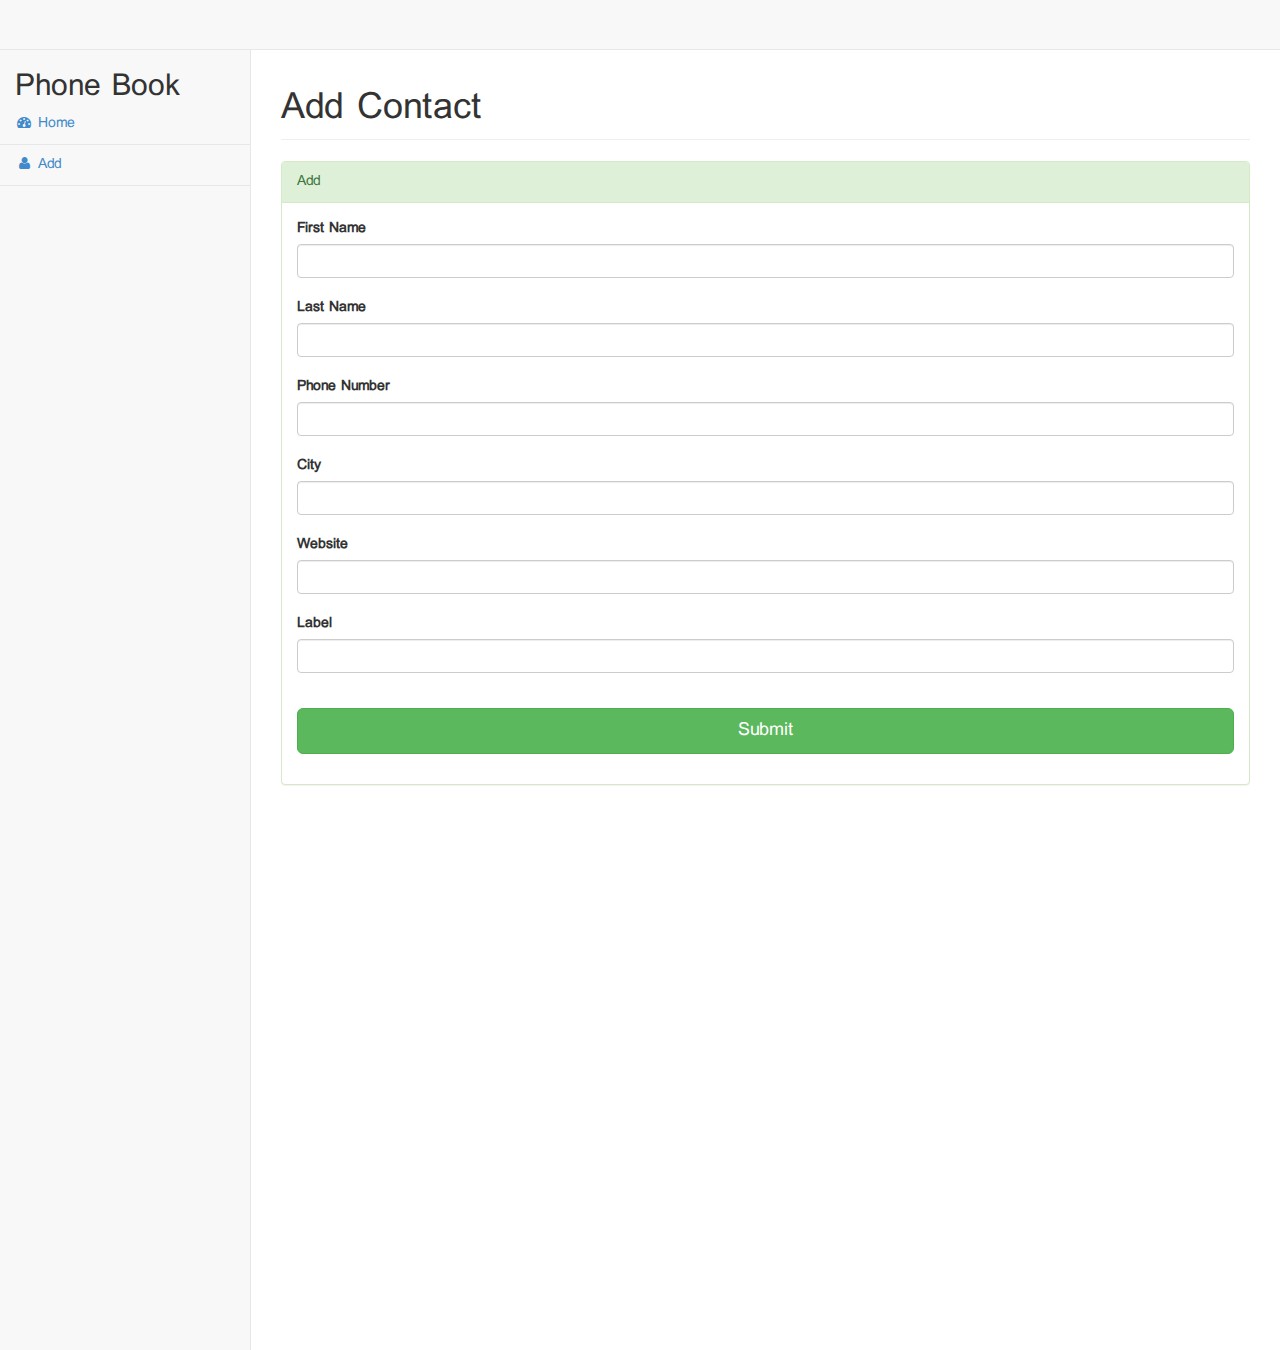
==== add.html @ 6716346e "make Phone Book" ====
<!DOCTYPE html>
<html>

<head>
    <script src="https://ajax.googleapis.com/ajax/libs/jquery/3.1.1/jquery.min.js"></script>
    <meta charset="utf-8">
    <meta name="viewport" content="width=device-width, initial-scale=1.0">
    <title>Add contact | Phone Book</title>
    <link href="css/bootstrap.min.css" rel="stylesheet">
    <link href="font-awesome/css/font-awesome.css" rel="stylesheet">
    <link href="css/sb-admin.css" rel="stylesheet">
</head>

<body>
    <style>
        body {
            font-family: iran_sans;
            size: 25px;
        }
    </style>
    <div id="wrapper">
        <nav class="navbar navbar-default navbar-fixed-top" role="navigation" style="margin-bottom: 0">
            <div class="navbar-default navbar-static-side" role="navigation">
                <div class="sidebar-collapse">
                    <ul class="nav" id="side-menu">
                        <div class="col-lg-12">
                            <h2>Phone Book</h2>
                        </div>
                        <li>
                            <a href="index.html"><i class="fa fa-dashboard fa-fw"></i> Home </a>
                        </li>
                        
                        <li>
                            <a href="#"><i class="fa fa-user fa-fw"></i> Add </a>
                        </li>

                </div>
            </div>
        </nav>
        <div id="page-wrapper">
            <div class="row">
                <div class="col-lg-12">
                    <h1 class="page-header">Add Contact</h1>
                </div>
            </div>
            <!-- /.row -->
        
            <!-- ====================== -->
            <div class="row">
                <div class="col-lg-6">
                </div>
                <div class="col-lg-12">
                    <div class="panel panel-success">
                        <div class="panel-heading">
                            Add
                        </div>
                        <div class="panel-body">
                            <div class="row">
                                <div class="col-lg-6">
                                </div>
                                <!-- /.col-lg-6 (nested) -->
                                <div class="col-lg-12">
                                    <fieldset>
                                        <form role="form" action="submit.html" method="post">
                                            <div class="form-group">
                                                    <label>First Name</label>
                                                    <input type="text" name="firstname" class="form-control" pattern="[a-zA-Z]+" required>
                                                    <br>
                                                
                                                    <label>Last Name</label>
                                                    <input type="text" name="lastname" class="form-control" pattern="[a-zA-Z]+">
                                                    <br>

                                                <div class="form-group">

                                                    <label>Phone Number</label>
                                                    <input type="tel" name="Phonenumber" class="form-control" maxlength="11" pattern="09(0[1-2]|1[0-9]|3[0-9]|2[0-1])-?[0-9]{3}-?[0-9]{4})" required>
                                                    <br>

                                                    <label>City</label>
                                                    <input type="text" name="city" id="city"  class="form-control">
                                                    <br>

                                                    <label>Website</label>
                                                    <input type="text" name="Website" id="Website" class="form-control">
                                                    <br>

                                                    <label>Label</label>
                                                    <input type="text" name="Label" id="Label" class="form-control">
                                                    <br>
                                                </div>
                                        </form>
                                        <input type="submit" Class="btn btn-success btn-lg styless btn-block" value="Submit">
                                </div>
                            </div>
                        </div>
                    </div>
                </div>
                <!-- /.col-lg-6 (nested) -->
            </div>
            <!-- ====================================== -->
        </div>
    </div>
    
    <script src="js/jquery-1.10.2.js"></script>
    <script src="js/bootstrap.min.js"></script>
    <script src="js/plugins/metisMenu/jquery.metisMenu.js"></script>
    <script src="js/sb-admin.js"></script>
</body>
<!--   text-align: center; -->
</html>
---- css/sb-admin.css ----
/* Global Styles */

/* ------------------------------- */
@font-face{font-family:iran_sans; src:url(../fonts/IRANsans.eot) format('eot'), url(../fonts/IRANsans.woff) format('woff'), url(../fonts/IRANsans.ttf) format('ttf');}

body {
    padding-top: 100px;
    background-color: #f8f8f8;
	font-family:iran_sans;
}

@media(min-width:768px) {
    body {
        padding-top: 50px;
    }
}

/* Wrappers */

/* ------------------------------- */

#wrapper {
    width: 100%;
}

#page-wrapper {
    padding: 0 15px;
    min-height: 568px;
    background-color: #fff;
	
	font-family:iran_sans;
}

@media(min-width:768px) {
    #page-wrapper {
        position: inherit;
        margin: 0 0 0 250px;
        padding: 0 30px;
        min-height: 1300px;
        border-left: 1px solid #e7e7e7;
    }
}

/* Navigation */

/* ------------------------------- */

/* Top Right Navigation Dropdown Styles */

.navbar-top-links li {
    display: inline-block;
}

.navbar-top-links li:last-child {
    margin-right: 15px;
}

.navbar-top-links li a {
    padding: 15px;
    min-height: 50px;
}

.navbar-top-links .dropdown-menu li {
    display: block;
}

.navbar-top-links .dropdown-menu li:last-child {
    margin-right: 0;
}

.navbar-top-links .dropdown-menu li a {
    padding: 3px 20px;
    min-height: 0;
}

.navbar-top-links .dropdown-menu li a div {
    white-space: normal;
}

.navbar-top-links .dropdown-messages,
.navbar-top-links .dropdown-tasks,
.navbar-top-links .dropdown-alerts {
    width: 310px;
    min-width: 0;
}

.navbar-top-links .dropdown-messages {
    margin-left: 5px;
}

.navbar-top-links .dropdown-tasks {
    margin-left: -59px;
}

.navbar-top-links .dropdown-alerts {
    margin-left: -123px;
}

.navbar-top-links .dropdown-user {
    right: 0;
    left: auto;
}

/* Sidebar Menu Styles */

.navbar-static-side ul li {
    border-bottom: 1px solid #e7e7e7;
}

.sidebar-search {
    padding: 15px;
}

.arrow {
    float: right;
}

.fa.arrow:before {
    content: "\f104";
}

.active > a > .fa.arrow:before {
    content: "\f107";
}

.nav-second-level li,
.nav-third-level li {
    border-bottom: none !important;
}

.nav-second-level li a {
    padding-left: 37px;
}

.nav-third-level li a {
    padding-left: 52px;
}

@media(min-width:768px) {
    .navbar-static-side {
        z-index: 1;
        position: absolute;
        width: 250px;
        margin-top: 51px;
    }

    .navbar-top-links .dropdown-messages,
    .navbar-top-links .dropdown-tasks,
    .navbar-top-links .dropdown-alerts {
        margin-left: auto;
    }
}

@media(max-height:600px) and (max-width:767px) {
    .sidebar-collapse {
        max-height: 300px;
        overflow-y: scroll;
    }
}

@media(max-height:400px) and (max-width:767px) {
    .sidebar-collapse {
        max-height: 200px;
        overflow-y: scroll;
    }
}

/* Buttons */

/* ------------------------------- */

.btn-outline {
    color: inherit;
    background-color: transparent;
    transition: all .5s;
}

.btn-primary.btn-outline {
    color: #428bca;
}

.btn-success.btn-outline {
    color: #5cb85c;
}

.btn-info.btn-outline {
    color: #5bc0de;
}

.btn-warning.btn-outline {
    color: #f0ad4e;
}

.btn-danger.btn-outline {
    color: #d9534f;
}

.btn-primary.btn-outline:hover,
.btn-success.btn-outline:hover,
.btn-info.btn-outline:hover,
.btn-warning.btn-outline:hover,
.btn-danger.btn-outline:hover {
    color: #fff;
}

/* Pages */

/* ------------------------------- */

/* Dashboard Chat */

.chat {
    margin: 0;
    padding: 0;
    list-style: none;
}

.chat li {
    margin-bottom: 10px;
    padding-bottom: 5px;
    border-bottom: 1px dotted #B3A9A9;
}

.chat li.left .chat-body {
    margin-left: 60px;
}

.chat li.right .chat-body {
    margin-right: 60px;
}

.chat li .chat-body p {
    margin: 0;
    color: #777777;
}

.panel .slidedown .glyphicon,
.chat .glyphicon {
    margin-right: 5px;
}

.chat-panel .panel-body {
    height: 350px;
    overflow-y: scroll;
}

/* Login Page */

.login-panel {
    margin-top: 25%;
}

/* Flot Chart Containers */

.flot-chart {
    display: block;
    height: 400px;
}

.flot-chart-content {
    width: 100%;
    height: 100%;
}

/* DataTables Overrides */

table.dataTable thead .sorting,
table.dataTable thead .sorting_asc,
table.dataTable thead .sorting_desc,
table.dataTable thead .sorting_asc_disabled,
table.dataTable thead .sorting_desc_disabled {
    background: transparent;
}

table.dataTable thead .sorting_asc:after {
    content: "\f0de";
    float: left;
    font-family: fontawesome;
}

table.dataTable thead .sorting_desc:after {
    content: "\f0dd";
    float: right;
    font-family: fontawesome;
}

table.dataTable thead .sorting:after {
    content: "\f0dc";
    float: right;
    font-family: fontawesome;
    color: rgba(50,50,50,.5);
}

/* Circle Buttons */

.btn-circle {
    width: 30px;
    height: 30px;
    padding: 6px 0;
    border-radius: 15px;
    text-align: center;
    font-size: 12px;
    line-height: 1.428571429;
}

.btn-circle.btn-lg {
    width: 50px;
    height: 50px;
    padding: 10px 16px;
    border-radius: 25px;
    font-size: 18px;
    line-height: 1.33;
}

.btn-circle.btn-xl {
    width: 70px;
    height: 70px;
    padding: 10px 16px;
    border-radius: 35px;
    font-size: 24px;
    line-height: 1.33;
}

.show-grid [class^="col-"] {
    padding-top: 10px;
    padding-bottom: 10px;
    border: 1px solid #ddd;
    background-color: #eee !important;
}

.show-grid {
    margin: 15px 0;
}
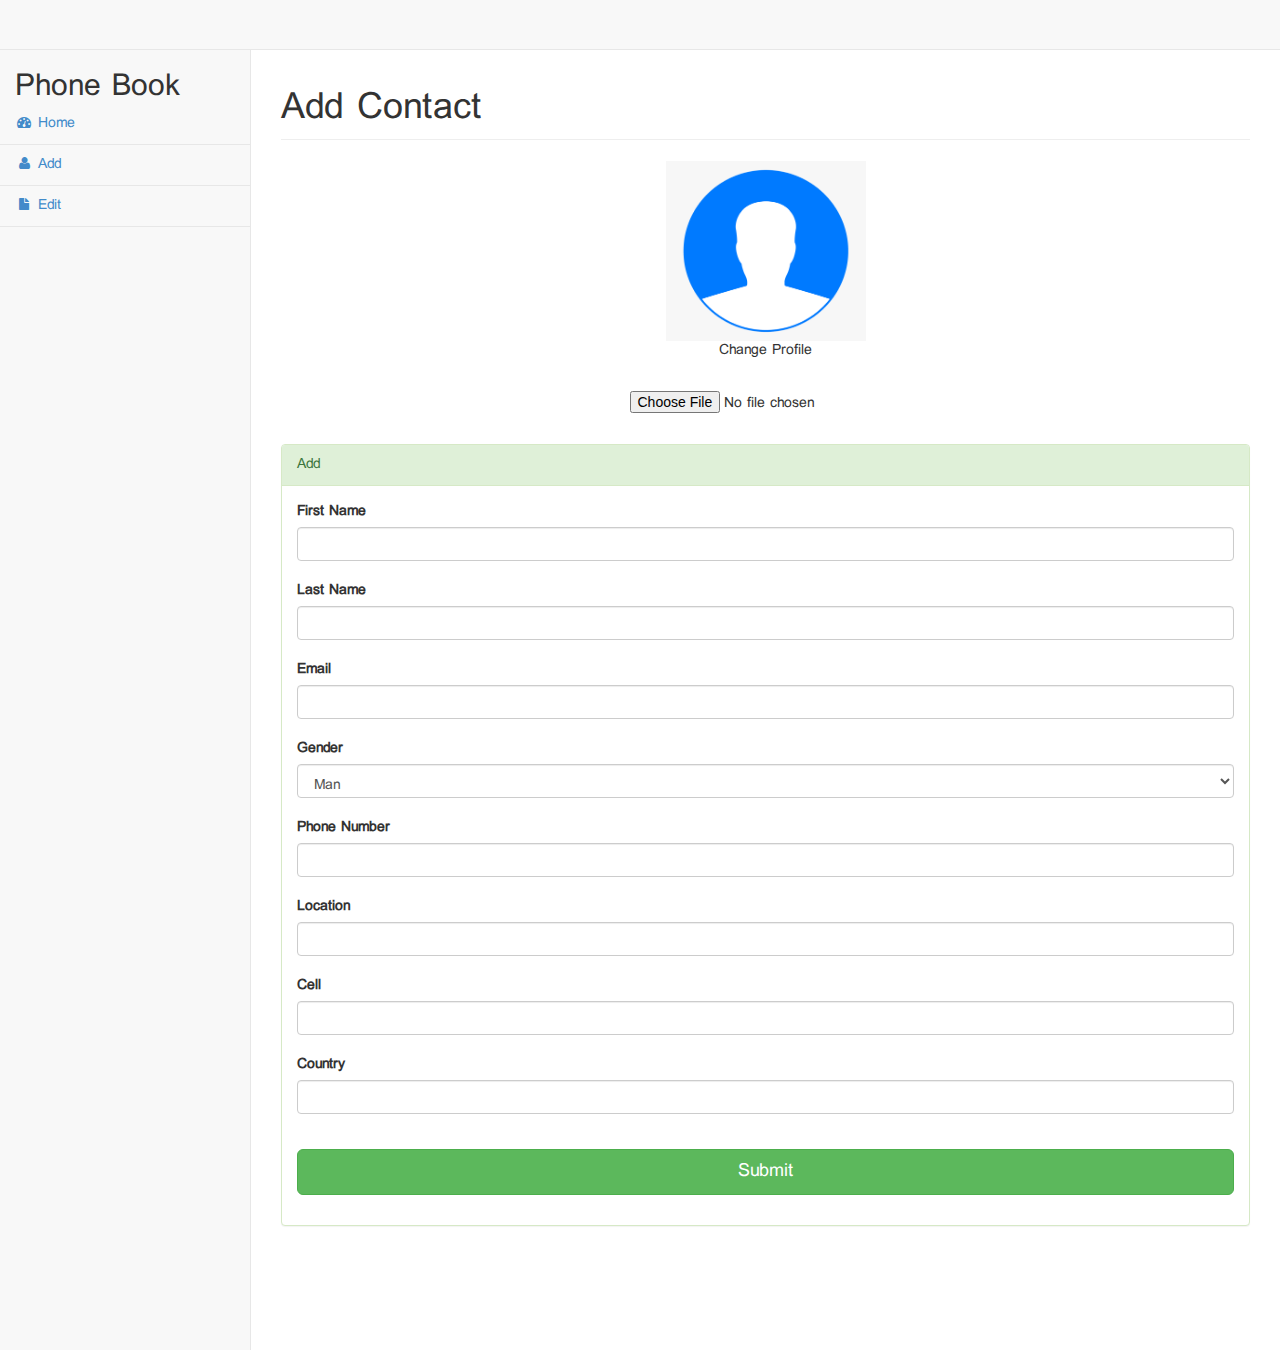
==== commit fa7bca31: "recive data in api on index page and create apicss.css file" ====
--- a/add.html
+++ b/add.html
@@ -29,9 +29,13 @@
                         <li>
                             <a href="index.html"><i class="fa fa-dashboard fa-fw"></i> Home </a>
                         </li>
-                        
+
                         <li>
                             <a href="#"><i class="fa fa-user fa-fw"></i> Add </a>
+                        </li>
+
+                        <li>
+                            <a href="edit.html"><i class="fa fa-file fa-fw"></i> Edit </a>
                         </li>
 
                 </div>
@@ -44,12 +48,21 @@
                 </div>
             </div>
             <!-- /.row -->
-        
+
             <!-- ====================== -->
             <div class="row">
                 <div class="col-lg-6">
                 </div>
                 <div class="col-lg-12">
+                    <div style="text-align:center; margin-bottom:10px;">
+                        <img src="img/demoavatar.png" width="200px" height="180px">
+                        <br>
+                        <p>Change Profile</p>
+                        <br>
+
+                        <center><input type="file" name="profileavatar"></center>
+                    </div>
+                    <br>
                     <div class="panel panel-success">
                         <div class="panel-heading">
                             Add
@@ -63,34 +76,52 @@
                                     <fieldset>
                                         <form role="form" action="submit.html" method="post">
                                             <div class="form-group">
-                                                    <label>First Name</label>
-                                                    <input type="text" name="firstname" class="form-control" pattern="[a-zA-Z]+" required>
-                                                    <br>
-                                                
-                                                    <label>Last Name</label>
-                                                    <input type="text" name="lastname" class="form-control" pattern="[a-zA-Z]+">
-                                                    <br>
+                                                <label>First Name</label>
+                                                <input type="text" name="firstname" class="form-control"
+                                                    pattern="[a-zA-Z]+" required>
+                                                <br>
+
+                                                <label>Last Name</label>
+                                                <input type="text" name="lastname" class="form-control"
+                                                    pattern="[a-zA-Z]+">
+                                                <br>
+
+                                                <label>Email</label>
+                                                <input type="email" name="email" class="form-control" required>
+                                                <br>
+
+                                                <label>Gender</label>
+                                                <select name=”list” class="form-control">
+                                                    <option value=”Mr”>Man </option>
+                                                    <option value=”Miss”> Woman</option>
+                                                </select>
+                                                <br>
+
 
                                                 <div class="form-group">
 
                                                     <label>Phone Number</label>
-                                                    <input type="tel" name="Phonenumber" class="form-control" maxlength="11" pattern="09(0[1-2]|1[0-9]|3[0-9]|2[0-1])-?[0-9]{3}-?[0-9]{4})" required>
+                                                    <input type="tel" name="Phonenumber" class="form-control"
+                                                        maxlength="11"
+                                                        pattern="09(0[1-2]|1[0-9]|3[0-9]|2[0-1])-?[0-9]{3}-?[0-9]{4})"
+                                                        required>
                                                     <br>
 
-                                                    <label>City</label>
-                                                    <input type="text" name="city" id="city"  class="form-control">
+                                                    <label>Location</label>
+                                                    <input type="text" name="location" id="location" class="form-control">
                                                     <br>
 
-                                                    <label>Website</label>
-                                                    <input type="text" name="Website" id="Website" class="form-control">
+                                                    <label>Cell</label>
+                                                    <input type="text" name="cell" id="cell" class="form-control">
                                                     <br>
 
-                                                    <label>Label</label>
-                                                    <input type="text" name="Label" id="Label" class="form-control">
+                                                    <label>Country</label>
+                                                    <input type="text" name="country" id="country" class="form-control">
                                                     <br>
                                                 </div>
                                         </form>
-                                        <input type="submit" Class="btn btn-success btn-lg styless btn-block" value="Submit">
+                                        <input type="submit" Class="btn btn-success btn-lg styless btn-block"
+                                            value="Submit">
                                 </div>
                             </div>
                         </div>
@@ -101,11 +132,12 @@
             <!-- ====================================== -->
         </div>
     </div>
-    
+
     <script src="js/jquery-1.10.2.js"></script>
     <script src="js/bootstrap.min.js"></script>
     <script src="js/plugins/metisMenu/jquery.metisMenu.js"></script>
     <script src="js/sb-admin.js"></script>
 </body>
 <!--   text-align: center; -->
+
 </html>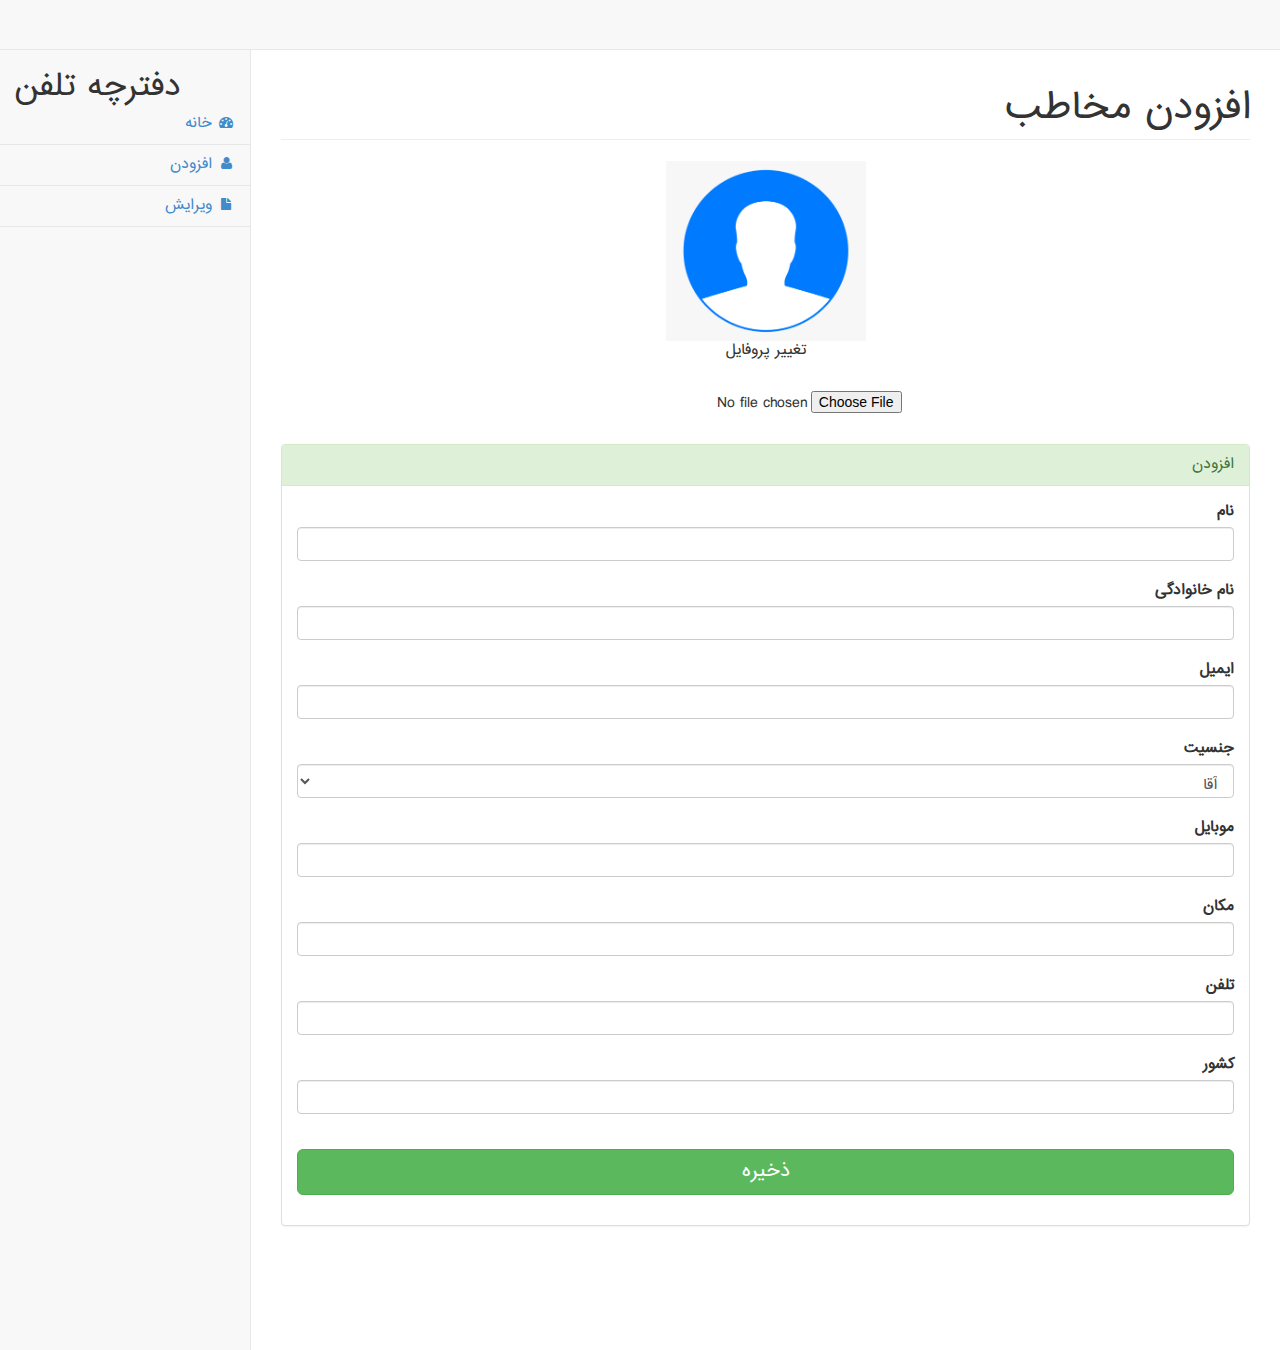
==== commit 45eba587: "make 'crate update delete' js file and send api request by fetch js" ====
--- a/add.html
+++ b/add.html
@@ -5,7 +5,7 @@
     <script src="https://ajax.googleapis.com/ajax/libs/jquery/3.1.1/jquery.min.js"></script>
     <meta charset="utf-8">
     <meta name="viewport" content="width=device-width, initial-scale=1.0">
-    <title>Add contact | Phone Book</title>
+    <title>دفترچه تلفن | افزودن</title>
     <link href="css/bootstrap.min.css" rel="stylesheet">
     <link href="font-awesome/css/font-awesome.css" rel="stylesheet">
     <link href="css/sb-admin.css" rel="stylesheet">
@@ -24,18 +24,18 @@
                 <div class="sidebar-collapse">
                     <ul class="nav" id="side-menu">
                         <div class="col-lg-12">
-                            <h2>Phone Book</h2>
+                            <h2>دفترچه تلفن</h2>
                         </div>
-                        <li>
-                            <a href="index.html"><i class="fa fa-dashboard fa-fw"></i> Home </a>
+                        <li dir="rtl">
+                            <a href="index.html"><i class="fa fa-dashboard fa-fw"></i> خانه </a>
                         </li>
 
-                        <li>
-                            <a href="#"><i class="fa fa-user fa-fw"></i> Add </a>
+                        <li dir="rtl">
+                            <a href="#"><i class="fa fa-user fa-fw"></i> افزودن </a>
                         </li>
 
-                        <li>
-                            <a href="edit.html"><i class="fa fa-file fa-fw"></i> Edit </a>
+                        <li dir="rtl">
+                            <a href="edit.html"><i class="fa fa-file fa-fw"></i> ویرایش </a>
                         </li>
 
                 </div>
@@ -44,7 +44,7 @@
         <div id="page-wrapper">
             <div class="row">
                 <div class="col-lg-12">
-                    <h1 class="page-header">Add Contact</h1>
+                    <h1 class="page-header" dir="rtl">افزودن مخاطب</h1>
                 </div>
             </div>
             <!-- /.row -->
@@ -53,11 +53,11 @@
             <div class="row">
                 <div class="col-lg-6">
                 </div>
-                <div class="col-lg-12">
+                <div class="col-lg-12" dir="rtl">
                     <div style="text-align:center; margin-bottom:10px;">
                         <img src="img/demoavatar.png" width="200px" height="180px">
                         <br>
-                        <p>Change Profile</p>
+                        <p>تغییر پروفایل</p>
                         <br>
 
                         <center><input type="file" name="profileavatar"></center>
@@ -65,7 +65,7 @@
                     <br>
                     <div class="panel panel-success">
                         <div class="panel-heading">
-                            Add
+                            افزودن
                         </div>
                         <div class="panel-body">
                             <div class="row">
@@ -74,54 +74,55 @@
                                 <!-- /.col-lg-6 (nested) -->
                                 <div class="col-lg-12">
                                     <fieldset>
-                                        <form role="form" action="submit.html" method="post">
+                                        <form role="form" action="submit.html" method="post" id="myForm">
                                             <div class="form-group">
-                                                <label>First Name</label>
-                                                <input type="text" name="firstname" class="form-control"
-                                                    pattern="[a-zA-Z]+" required>
+                                                <label>نام</label>
+                                                <input type="text" name="firstname" class="form-control" required>
                                                 <br>
 
-                                                <label>Last Name</label>
-                                                <input type="text" name="lastname" class="form-control"
-                                                    pattern="[a-zA-Z]+">
+                                                <label>نام خانوادگی</label>
+                                                <input type="text" name="lastname" class="form-control">
                                                 <br>
 
-                                                <label>Email</label>
+                                                <label>ایمیل</label>
                                                 <input type="email" name="email" class="form-control" required>
                                                 <br>
 
-                                                <label>Gender</label>
+                                                <label>جنسیت</label>
                                                 <select name=”list” class="form-control">
-                                                    <option value=”Mr”>Man </option>
-                                                    <option value=”Miss”> Woman</option>
+                                                    <option value=”Mr”>آقا </option>
+                                                    <option value=”Miss”> خانم</option>
                                                 </select>
                                                 <br>
 
 
                                                 <div class="form-group">
 
-                                                    <label>Phone Number</label>
+                                                    <label>موبایل</label>
                                                     <input type="tel" name="Phonenumber" class="form-control"
                                                         maxlength="11"
                                                         pattern="09(0[1-2]|1[0-9]|3[0-9]|2[0-1])-?[0-9]{3}-?[0-9]{4})"
                                                         required>
                                                     <br>
 
-                                                    <label>Location</label>
-                                                    <input type="text" name="location" id="location" class="form-control">
+                                                    <label>مکان</label>
+                                                    <input type="text" name="location" id="location"
+                                                        class="form-control">
                                                     <br>
 
-                                                    <label>Cell</label>
+                                                    <label>تلفن</label>
                                                     <input type="text" name="cell" id="cell" class="form-control">
                                                     <br>
 
-                                                    <label>Country</label>
+                                                    <label>کشور</label>
                                                     <input type="text" name="country" id="country" class="form-control">
                                                     <br>
                                                 </div>
+                                                <input type="submit" Class="btn btn-success btn-lg styless btn-block"
+                                                    value="ذخیره">
                                         </form>
-                                        <input type="submit" Class="btn btn-success btn-lg styless btn-block"
-                                            value="Submit">
+                                        <script src="js/create.js"></script>
+
                                 </div>
                             </div>
                         </div>
